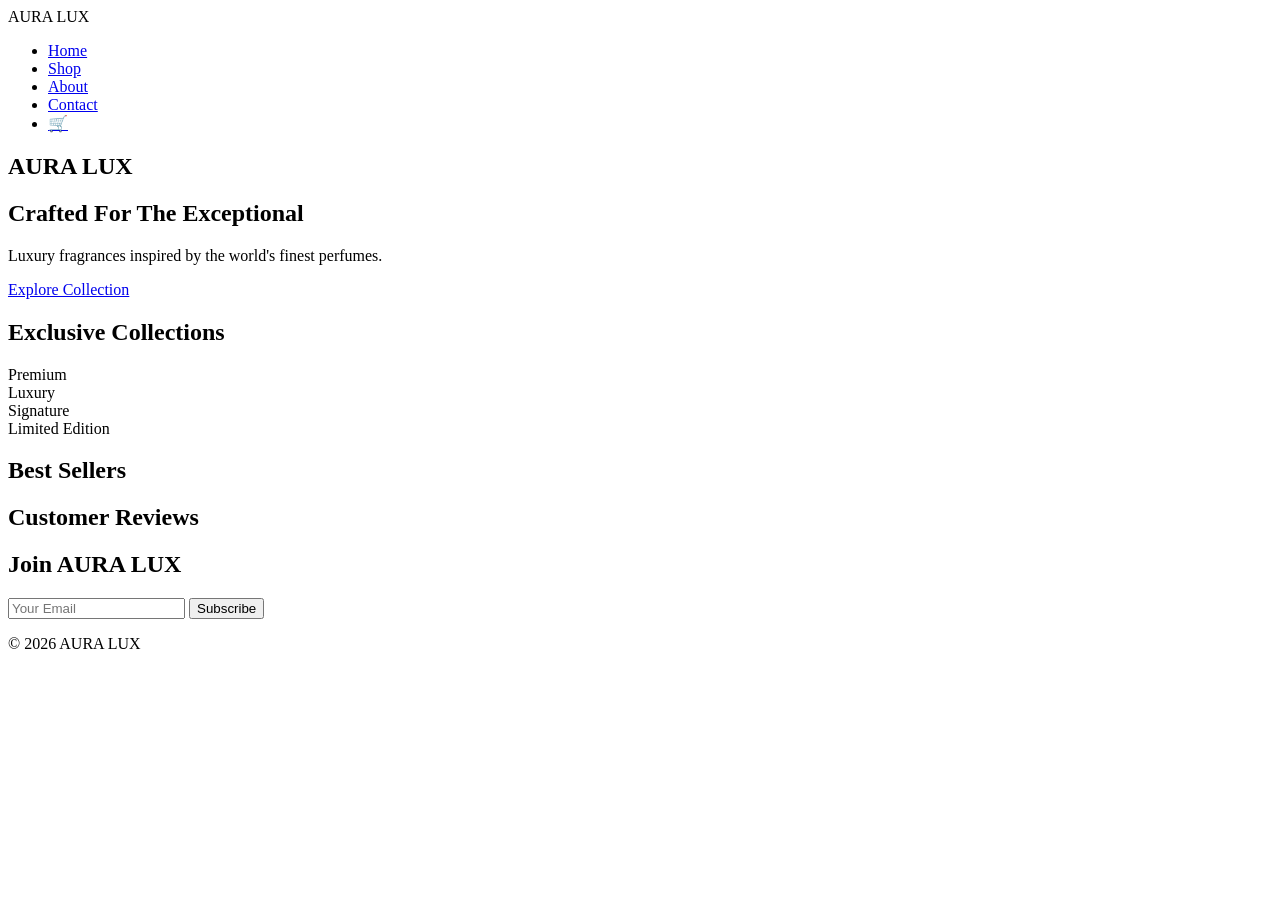
==== index.html @ 87972dbc "Update index.html" ====
<body>

<div id="loader"></div>

<header>
  <nav>
    <div class="logo">AURA <span>LUX</span></div>

    <ul>
      <li><a href="index.html">Home</a></li>
      <li><a href="shop.html">Shop</a></li>
      <li><a href="about.html">About</a></li>
      <li><a href="contact.html">Contact</a></li>
      <li><a href="cart.html">🛒</a></li>
    </ul>
  </nav>

  <section class="hero">

      <div class="hero-content">

          <h1>AURA LUX</h1>

          <h2>Crafted For The Exceptional</h2>

          <p>
              Luxury fragrances inspired by the world's finest perfumes.
          </p>

          <a href="shop.html" class="btn">
              Explore Collection
          </a>

      </div>

  </section>

</header>

<main>

<section class="collections">

<h2>Exclusive Collections</h2>

<div class="grid">

<div class="card">Premium</div>

<div class="card">Luxury</div>

<div class="card">Signature</div>

<div class="card">Limited Edition</div>

</div>

</section>

<section class="best">

<h2>Best Sellers</h2>

<div class="slider"></div>

</section>

<section class="reviews">

<h2>Customer Reviews</h2>

</section>

<section class="newsletter">

<h2>Join AURA LUX</h2>

<input type="email" placeholder="Your Email">

<button>Subscribe</button>

</section>

</main>

<footer>

<p>© 2026 AURA LUX</p>

</footer>

<script src="script.js"></script>

</body>
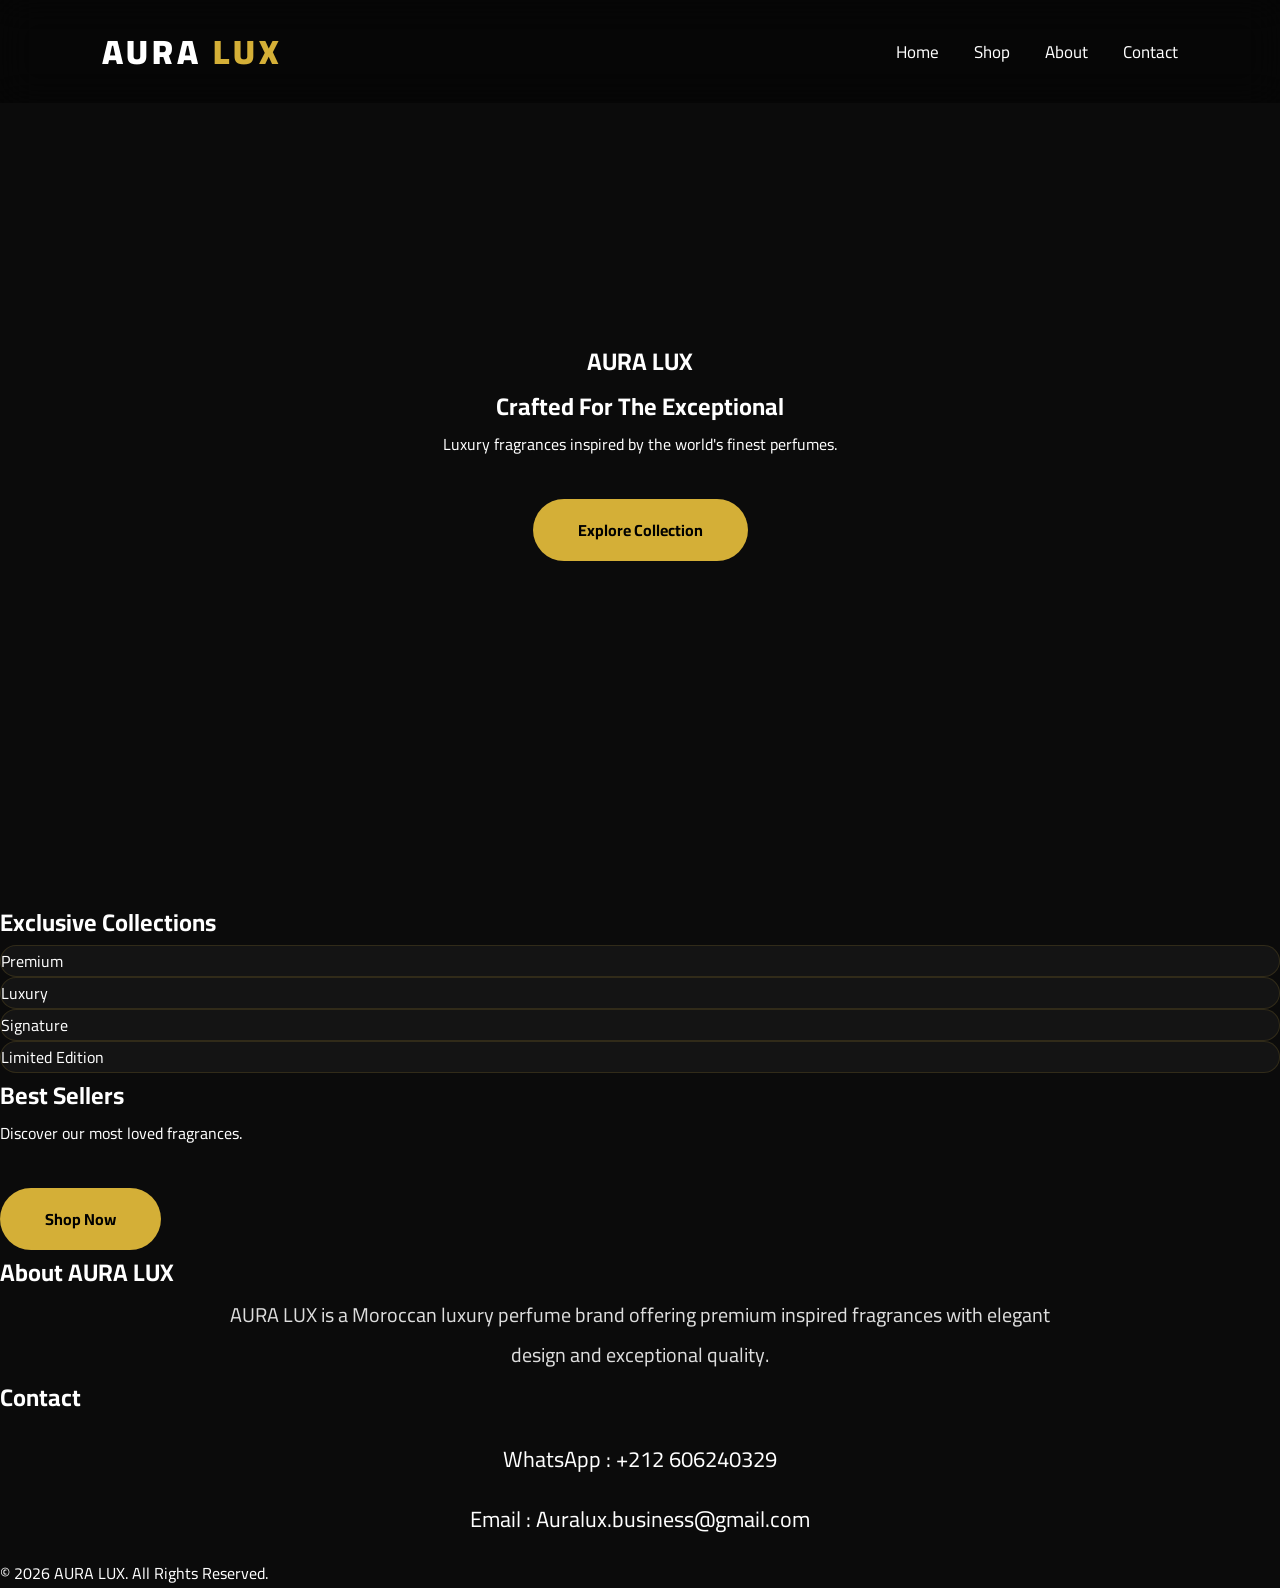
==== commit 048b5c2e: "Refactor index.html for improved layout and content Updated the structure and content of the index.h" ====
--- a/index.html
+++ b/index.html
@@ -1,39 +1,60 @@
+<!DOCTYPE html>
+<html lang="en">
+<head>
+<meta charset="UTF-8">
+<meta name="viewport" content="width=device-width, initial-scale=1.0">
+
+<title>AURA LUX</title>
+
+<link rel="preconnect" href="https://fonts.googleapis.com">
+<link rel="preconnect" href="https://fonts.gstatic.com" crossorigin>
+
+<link href="https://fonts.googleapis.com/css2?family=Cairo:wght@300;400;700;900&display=swap" rel="stylesheet">
+
+<link rel="stylesheet" href="style.css">
+
+</head>
+
 <body>
 
 <div id="loader"></div>
 
 <header>
-  <nav>
-    <div class="logo">AURA <span>LUX</span></div>
 
-    <ul>
-      <li><a href="index.html">Home</a></li>
-      <li><a href="shop.html">Shop</a></li>
-      <li><a href="about.html">About</a></li>
-      <li><a href="contact.html">Contact</a></li>
-      <li><a href="cart.html">🛒</a></li>
-    </ul>
-  </nav>
+<nav>
 
-  <section class="hero">
+<div class="logo">
+AURA <span>LUX</span>
+</div>
 
-      <div class="hero-content">
+<ul>
+<li><a href="index.html">Home</a></li>
+<li><a href="shop.html">Shop</a></li>
+<li><a href="#about">About</a></li>
+<li><a href="#contact">Contact</a></li>
+</ul>
 
-          <h1>AURA LUX</h1>
+</nav>
 
-          <h2>Crafted For The Exceptional</h2>
+<section class="hero">
 
-          <p>
-              Luxury fragrances inspired by the world's finest perfumes.
-          </p>
+<div class="hero-content">
 
-          <a href="shop.html" class="btn">
-              Explore Collection
-          </a>
+<h1>AURA LUX</h1>
 
-      </div>
+<h2>Crafted For The Exceptional</h2>
 
-  </section>
+<p>
+Luxury fragrances inspired by the world's finest perfumes.
+</p>
+
+<a href="shop.html" class="btn">
+Explore Collection
+</a>
+
+</div>
+
+</section>
 
 </header>
 
@@ -57,27 +78,37 @@
 
 </section>
 
-<section class="best">
+<section class="bestsellers">
 
 <h2>Best Sellers</h2>
 
-<div class="slider"></div>
+<p>
+Discover our most loved fragrances.
+</p>
+
+<a href="shop.html" class="btn">
+Shop Now
+</a>
 
 </section>
 
-<section class="reviews">
+<section id="about">
 
-<h2>Customer Reviews</h2>
+<h2>About AURA LUX</h2>
+
+<p>
+AURA LUX is a Moroccan luxury perfume brand offering premium inspired fragrances with elegant design and exceptional quality.
+</p>
 
 </section>
 
-<section class="newsletter">
+<section id="contact">
 
-<h2>Join AURA LUX</h2>
+<h2>Contact</h2>
 
-<input type="email" placeholder="Your Email">
+<p>WhatsApp : +212 606240329</p>
 
-<button>Subscribe</button>
+<p>Email : Auralux.business@gmail.com</p>
 
 </section>
 
@@ -85,10 +116,11 @@
 
 <footer>
 
-<p>© 2026 AURA LUX</p>
+<p>© 2026 AURA LUX. All Rights Reserved.</p>
 
 </footer>
 
 <script src="script.js"></script>
 
 </body>
+</html>
--- a/style.css
+++ b/style.css
@@ -0,0 +1,278 @@
+/* ===== AURA LUX ===== */
+
+*{
+margin:0;
+padding:0;
+box-sizing:border-box;
+scroll-behavior:smooth;
+}
+
+body{
+font-family:'Cairo',sans-serif;
+background:#0b0b0b;
+color:#fff;
+overflow-x:hidden;
+}
+
+/* NAVBAR */
+
+nav{
+position:fixed;
+top:0;
+left:0;
+width:100%;
+display:flex;
+justify-content:space-between;
+align-items:center;
+padding:20px 8%;
+background:rgba(0,0,0,.45);
+backdrop-filter:blur(18px);
+z-index:999;
+transition:.4s;
+}
+
+.logo{
+font-size:34px;
+font-weight:900;
+letter-spacing:4px;
+color:#fff;
+}
+
+.logo span{
+color:#D4AF37;
+}
+
+nav ul{
+display:flex;
+list-style:none;
+gap:35px;
+}
+
+nav ul li a{
+color:#fff;
+text-decoration:none;
+font-size:17px;
+transition:.3s;
+}
+
+nav ul li a:hover{
+color:#D4AF37;
+}
+
+/* HERO */
+
+.hero{
+height:100vh;
+background:url("images/banner.jpg") center center/cover no-repeat;
+display:flex;
+justify-content:center;
+align-items:center;
+text-align:center;
+position:relative;
+}
+
+.overlay{
+position:absolute;
+top:0;
+left:0;
+width:100%;
+height:100%;
+background:linear-gradient(rgba(0,0,0,.35),rgba(0,0,0,.75));
+}
+
+.content{
+position:relative;
+z-index:2;
+padding:20px;
+}
+
+.content h1{
+font-size:90px;
+color:#D4AF37;
+letter-spacing:8px;
+margin-bottom:20px;
+text-shadow:0 0 20px rgba(212,175,55,.5);
+}
+
+.content h2{
+font-size:40px;
+margin-bottom:20px;
+font-weight:700;
+}
+
+.content p{
+font-size:21px;
+max-width:700px;
+margin:auto;
+line-height:1.8;
+color:#ddd;
+}
+
+.btn{
+display:inline-block;
+margin-top:40px;
+padding:16px 45px;
+background:#D4AF37;
+color:#000;
+text-decoration:none;
+font-weight:bold;
+border-radius:50px;
+transition:.4s;
+}
+
+.btn:hover{
+transform:translateY(-6px);
+box-shadow:0 0 30px #D4AF37;
+}
+/* ===== SECTIONS ===== */
+
+.section{
+padding:100px 8%;
+}
+
+.section h2{
+text-align:center;
+font-size:45px;
+margin-bottom:60px;
+color:#D4AF37;
+letter-spacing:2px;
+}
+
+/* ===== PRODUCTS ===== */
+
+.products{
+display:grid;
+grid-template-columns:repeat(auto-fit,minmax(280px,1fr));
+gap:30px;
+}
+
+.card{
+background:#141414;
+border-radius:20px;
+overflow:hidden;
+border:1px solid rgba(212,175,55,.15);
+transition:.4s;
+}
+
+.card:hover{
+transform:translateY(-12px);
+border-color:#D4AF37;
+box-shadow:0 20px 40px rgba(212,175,55,.25);
+}
+
+.card img{
+width:100%;
+height:320px;
+object-fit:cover;
+transition:.5s;
+}
+
+.card:hover img{
+transform:scale(1.08);
+}
+
+.card h3{
+padding:20px;
+font-size:24px;
+color:#D4AF37;
+}
+
+.card p{
+padding:0 20px 25px;
+color:#ccc;
+line-height:1.7;
+}
+
+/* ===== ABOUT ===== */
+
+#about p{
+max-width:850px;
+margin:auto;
+text-align:center;
+font-size:20px;
+line-height:2;
+color:#ddd;
+}
+
+/* ===== CONTACT ===== */
+
+#contact p{
+text-align:center;
+font-size:22px;
+margin:18px 0;
+}
+
+/* ===== FOOTER ===== */
+
+.footer{
+background:#000;
+padding:60px 20px;
+text-align:center;
+}
+
+.footer h2{
+color:#D4AF37;
+margin-bottom:30px;
+}
+
+.footer a{
+color:#fff;
+text-decoration:none;
+transition:.3s;
+}
+
+.footer a:hover{
+color:#D4AF37;
+}
+
+.footer p{
+margin:12px 0;
+color:#aaa;
+}
+
+/* ===== MOBILE ===== */
+
+@media(max-width:768px){
+
+nav{
+padding:15px 5%;
+}
+
+nav ul{
+gap:15px;
+}
+
+.logo{
+font-size:24px;
+}
+
+.content h1{
+font-size:52px;
+letter-spacing:4px;
+}
+
+.content h2{
+font-size:26px;
+}
+
+.content p{
+font-size:17px;
+}
+
+.btn{
+padding:14px 30px;
+}
+
+.section{
+padding:70px 5%;
+}
+
+.section h2{
+font-size:32px;
+}
+
+.card img{
+height:250px;
+}
+
+}
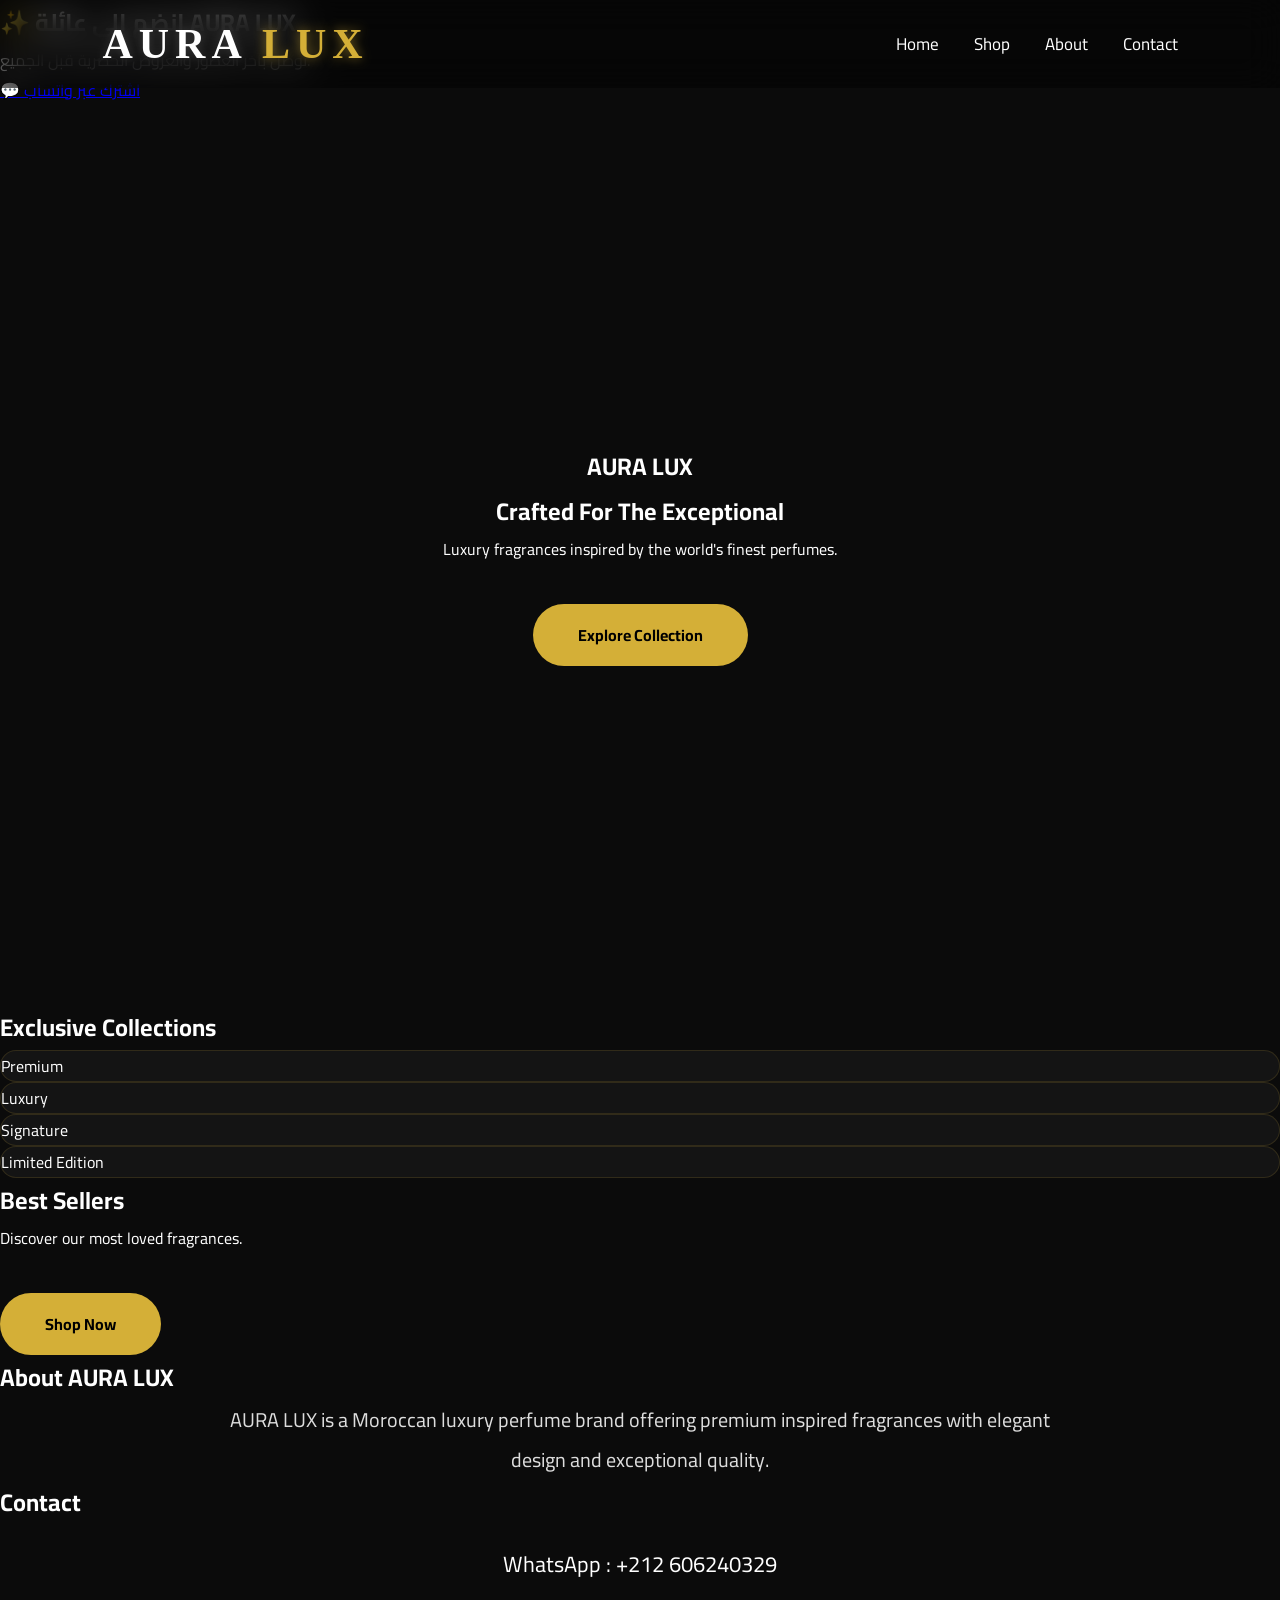
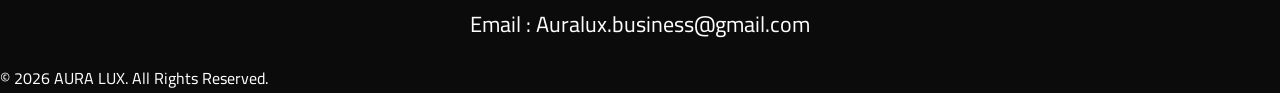
==== commit 32f2fdcb: "Update index.html" ====
--- a/index.html
+++ b/index.html
@@ -18,7 +18,18 @@
 <body>
 
 <div id="loader"></div>
+<section class="newsletter">
+  <div class="newsletter-box">
+    <h2>✨ انضم إلى عائلة AURA LUX</h2>
+    <p>
+      توصل بآخر العطور والعروض الحصرية قبل الجميع.
+    </p>
 
+    <a href="https://wa.me/212606240329" class="newsletter-btn">
+      💬 اشترك عبر واتساب
+    </a>
+  </div>
+</section>
 <header>
 
 <nav>
--- a/style.css
+++ b/style.css
@@ -32,14 +32,18 @@
 }
 
 .logo{
-font-size:34px;
-font-weight:900;
-letter-spacing:4px;
-color:#fff;
+    font-family: "Georgia", "Times New Roman", serif;
+    font-size: 42px;
+    font-weight: 700;
+    letter-spacing: 6px;
+    color: #ffffff;
+    text-transform: uppercase;
+    text-shadow: 0 0 10px rgba(255,255,255,.15);
 }
 
 .logo span{
-color:#D4AF37;
+    color: #D4AF37;
+    text-shadow: 0 0 12px rgba(212,175,55,.6);
 }
 
 nav ul{
@@ -276,3 +280,51 @@
 }
 
 }
+/* ===== FEATURES ===== */
+
+.features{
+    padding:70px 20px;
+    background:#111;
+    text-align:center;
+}
+
+.features h2{
+    color:#FFD700;
+    font-size:34px;
+    margin-bottom:40px;
+}
+
+.features-grid{
+    display:grid;
+    grid-template-columns:repeat(auto-fit,minmax(230px,1fr));
+    gap:25px;
+    max-width:1100px;
+    margin:auto;
+}
+
+.feature-box{
+    background:linear-gradient(145deg,#1b1b1b,#111);
+    border:1px solid rgba(255,215,0,.25);
+    border-radius:18px;
+    padding:30px 20px;
+    transition:.35s;
+    box-shadow:0 0 15px rgba(255,215,0,.08);
+}
+
+.feature-box:hover{
+    transform:translateY(-10px);
+    border-color:#FFD700;
+    box-shadow:0 0 30px rgba(255,215,0,.35);
+}
+
+.feature-box h3{
+    color:#FFD700;
+    font-size:24px;
+    margin-bottom:15px;
+}
+
+.feature-box p{
+    color:#ddd;
+    line-height:1.8;
+    font-size:16px;
+}
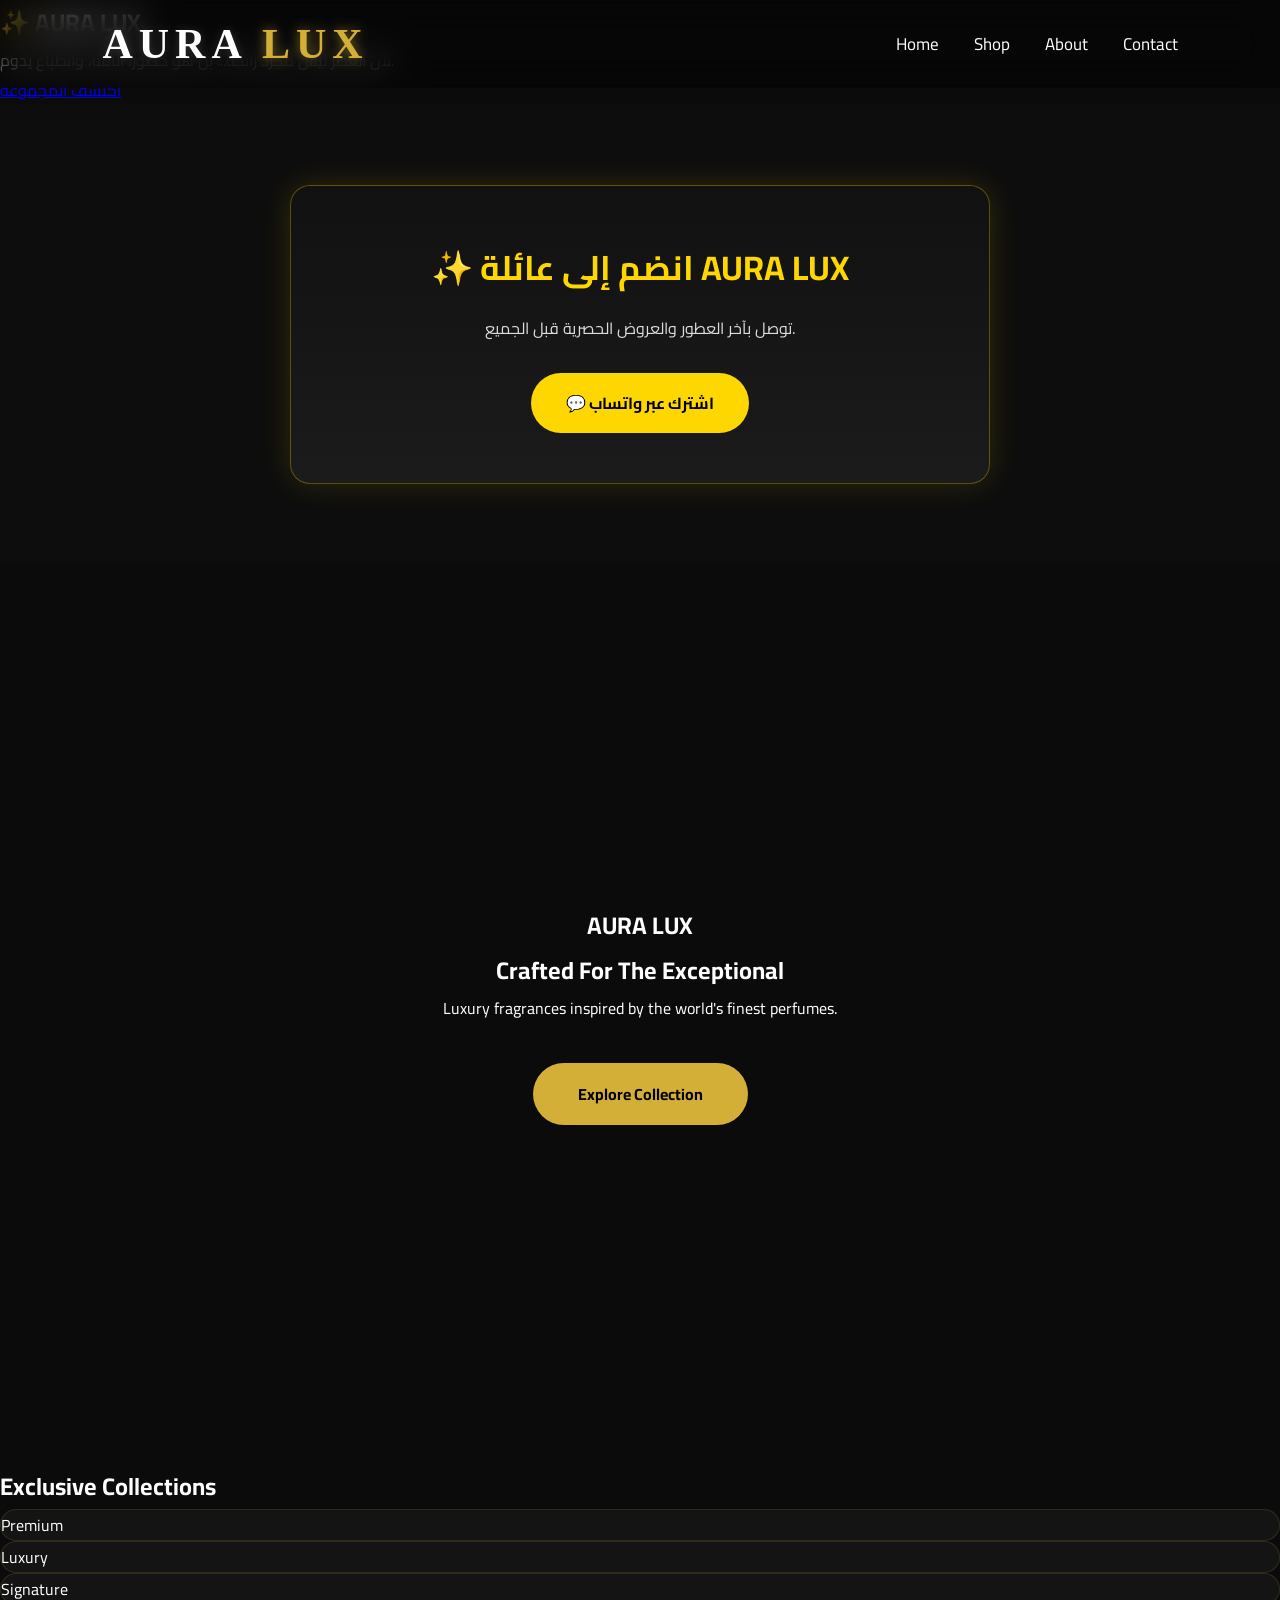
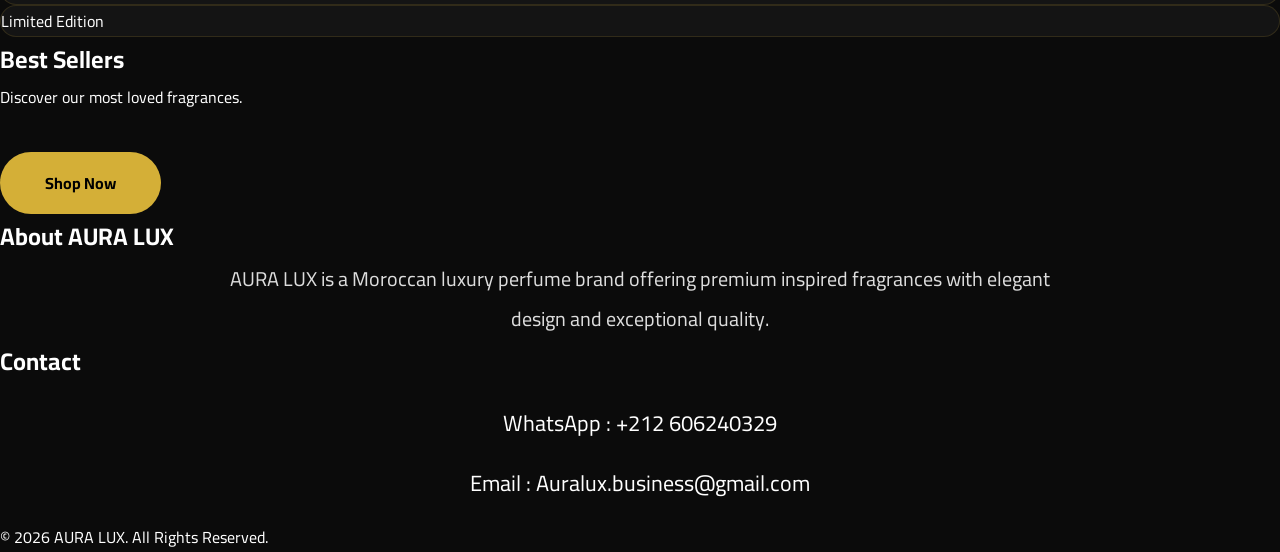
==== commit cea22b43: "Add luxury banner section to index.html Added a luxury banner section with Arabic text and a button." ====
--- a/index.html
+++ b/index.html
@@ -16,7 +16,19 @@
 </head>
 
 <body>
+<section class="luxury-banner">
+    <div class="banner-content">
+        <h2>✨ AURA LUX</h2>
+        <p>
+            لأن العطر ليس مجرد رائحة...
+            بل هو حضور، أناقة، وانطباع يدوم.
+        </p>
 
+        <a href="shop.html" class="banner-btn">
+            اكتشف المجموعة
+        </a>
+    </div>
+</section>
 <div id="loader"></div>
 <section class="newsletter">
   <div class="newsletter-box">
--- a/style.css
+++ b/style.css
@@ -328,3 +328,46 @@
     line-height:1.8;
     font-size:16px;
 }
+.newsletter{
+    padding:80px 20px;
+    background:#0d0d0d;
+    text-align:center;
+}
+
+.newsletter-box{
+    max-width:700px;
+    margin:auto;
+    padding:50px 30px;
+    border:1px solid rgba(255,215,0,.3);
+    border-radius:20px;
+    background:linear-gradient(180deg,#111,#1b1b1b);
+    box-shadow:0 0 30px rgba(255,215,0,.15);
+}
+
+.newsletter h2{
+    color:#FFD700;
+    font-size:34px;
+    margin-bottom:15px;
+}
+
+.newsletter p{
+    color:#ddd;
+    line-height:1.8;
+    margin-bottom:30px;
+}
+
+.newsletter-btn{
+    display:inline-block;
+    background:#FFD700;
+    color:#000;
+    padding:15px 35px;
+    border-radius:50px;
+    text-decoration:none;
+    font-weight:bold;
+    transition:.3s;
+}
+
+.newsletter-btn:hover{
+    transform:translateY(-4px);
+    box-shadow:0 10px 30px rgba(255,215,0,.4);
+}
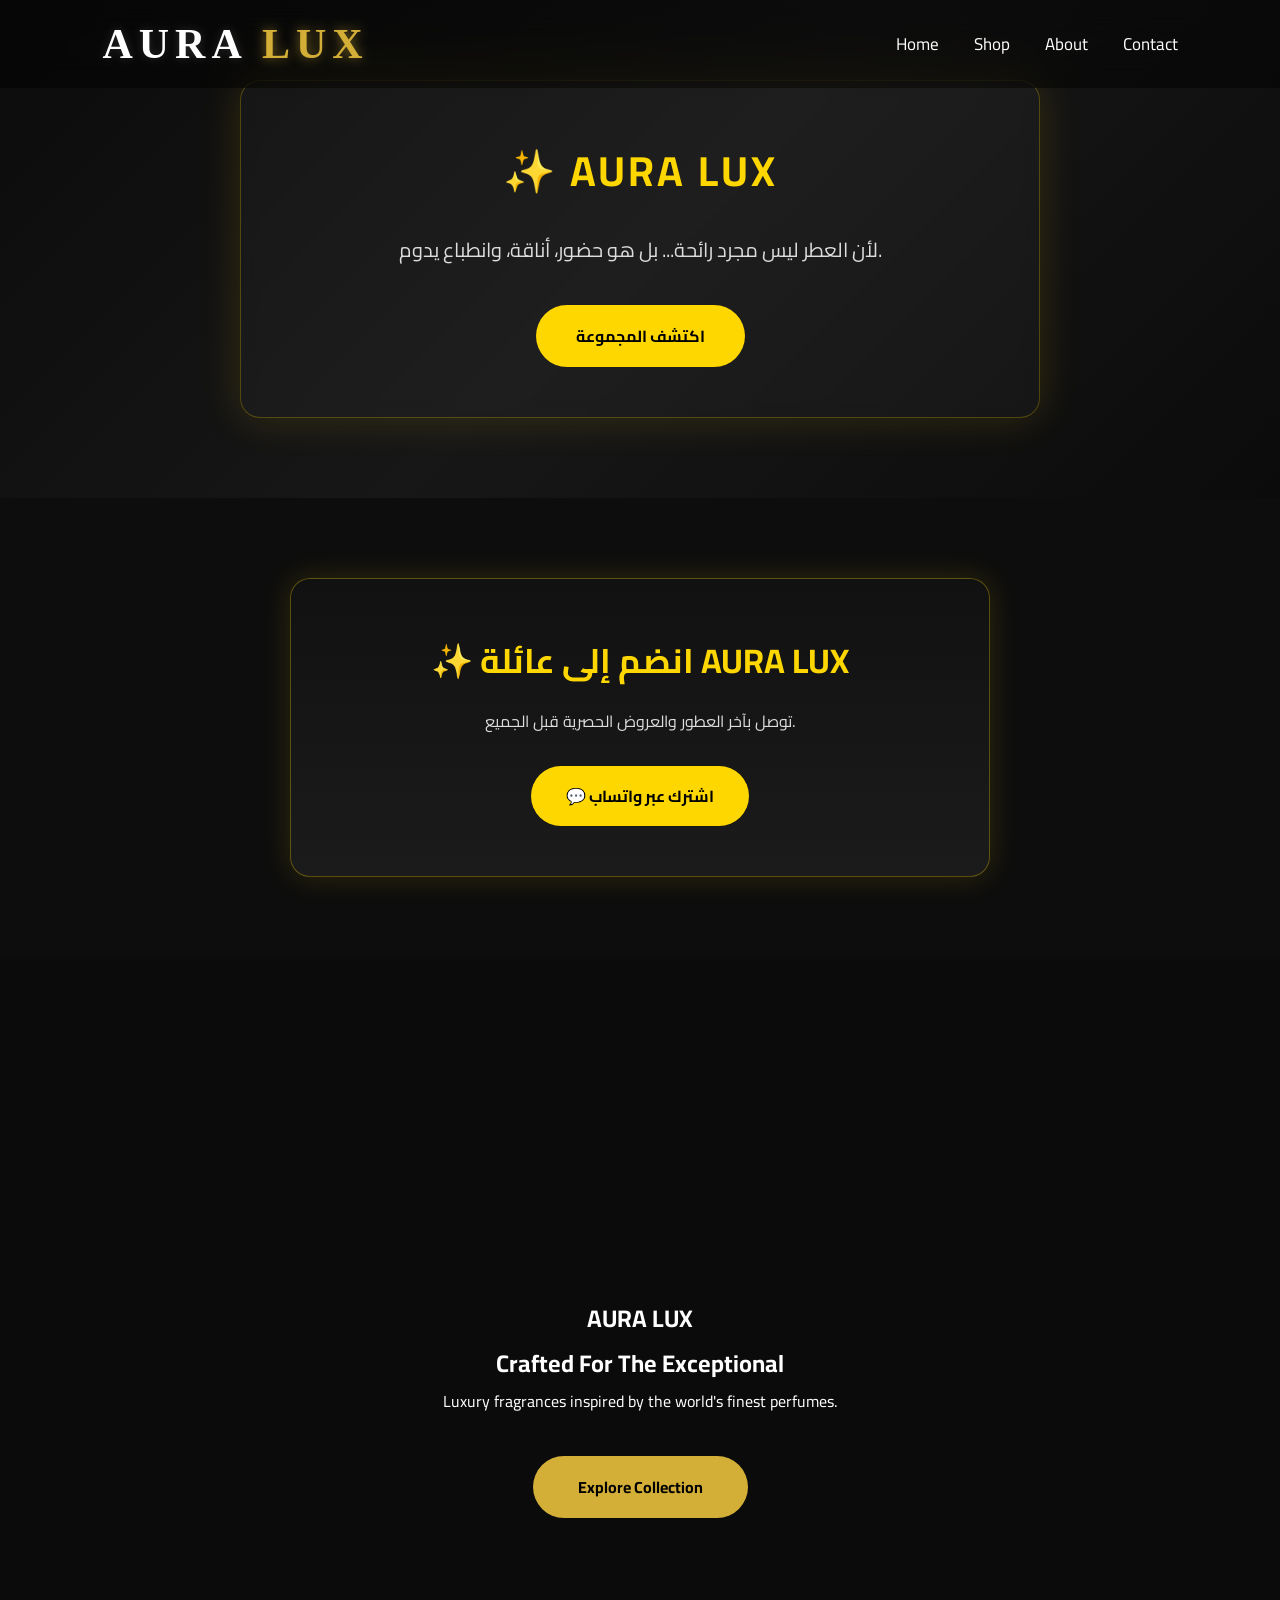
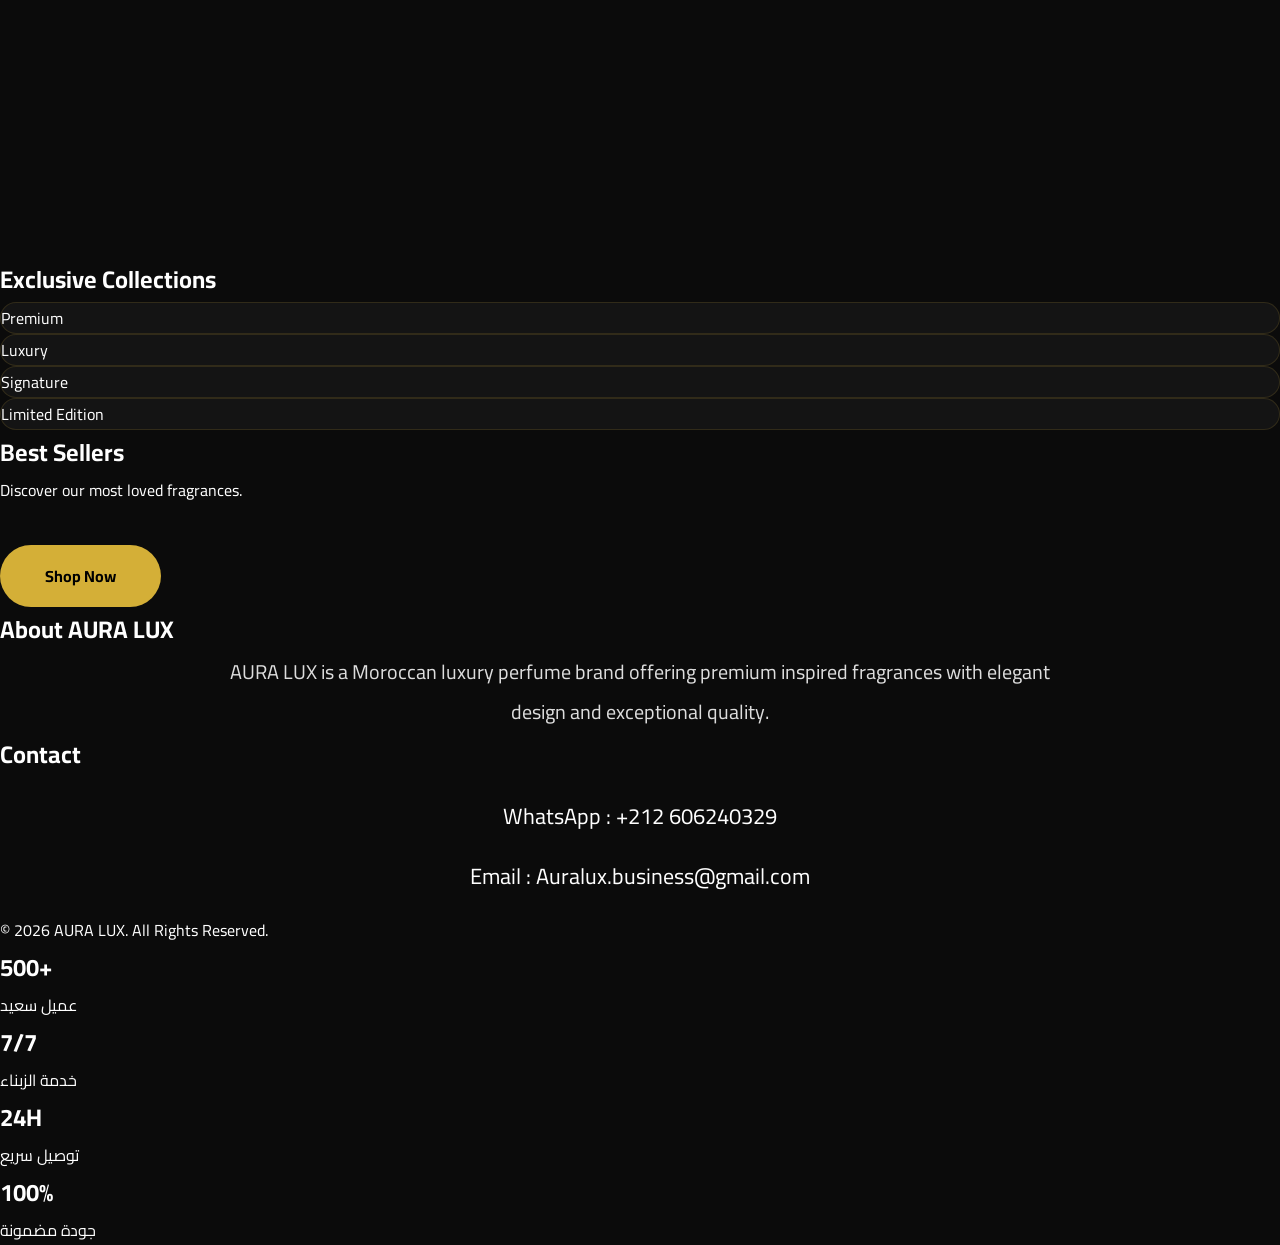
==== commit 1f823ea5: "Add statistics section to index.html" ====
--- a/index.html
+++ b/index.html
@@ -144,6 +144,28 @@
 </footer>
 
 <script src="script.js"></script>
+<section class="stats">
 
+    <div class="stat-box">
+        <h2>500+</h2>
+        <p>عميل سعيد</p>
+    </div>
+
+    <div class="stat-box">
+        <h2>7/7</h2>
+        <p>خدمة الزبناء</p>
+    </div>
+
+    <div class="stat-box">
+        <h2>24H</h2>
+        <p>توصيل سريع</p>
+    </div>
+
+    <div class="stat-box">
+        <h2>100%</h2>
+        <p>جودة مضمونة</p>
+    </div>
+
+</section>
 </body>
 </html>
--- a/style.css
+++ b/style.css
@@ -371,3 +371,52 @@
     transform:translateY(-4px);
     box-shadow:0 10px 30px rgba(255,215,0,.4);
 }
+/* ===== Luxury Banner ===== */
+
+.luxury-banner{
+    padding:80px 20px;
+    background:linear-gradient(135deg,#0b0b0b,#171717,#0b0b0b);
+    text-align:center;
+}
+
+.banner-content{
+    max-width:800px;
+    margin:auto;
+    padding:50px 30px;
+    border:1px solid rgba(255,215,0,.25);
+    border-radius:20px;
+    background:rgba(255,255,255,.03);
+    backdrop-filter:blur(8px);
+    box-shadow:0 0 40px rgba(255,215,0,.15);
+}
+
+.banner-content h2{
+    color:#FFD700;
+    font-size:42px;
+    margin-bottom:20px;
+    letter-spacing:3px;
+}
+
+.banner-content p{
+    color:#ddd;
+    font-size:20px;
+    line-height:2;
+    margin-bottom:35px;
+}
+
+.banner-btn{
+    display:inline-block;
+    padding:16px 40px;
+    background:#FFD700;
+    color:#000;
+    text-decoration:none;
+    border-radius:40px;
+    font-weight:bold;
+    transition:.3s;
+}
+
+.banner-btn:hover{
+    background:#fff;
+    transform:translateY(-4px);
+    box-shadow:0 10px 25px rgba(255,215,0,.35);
+}
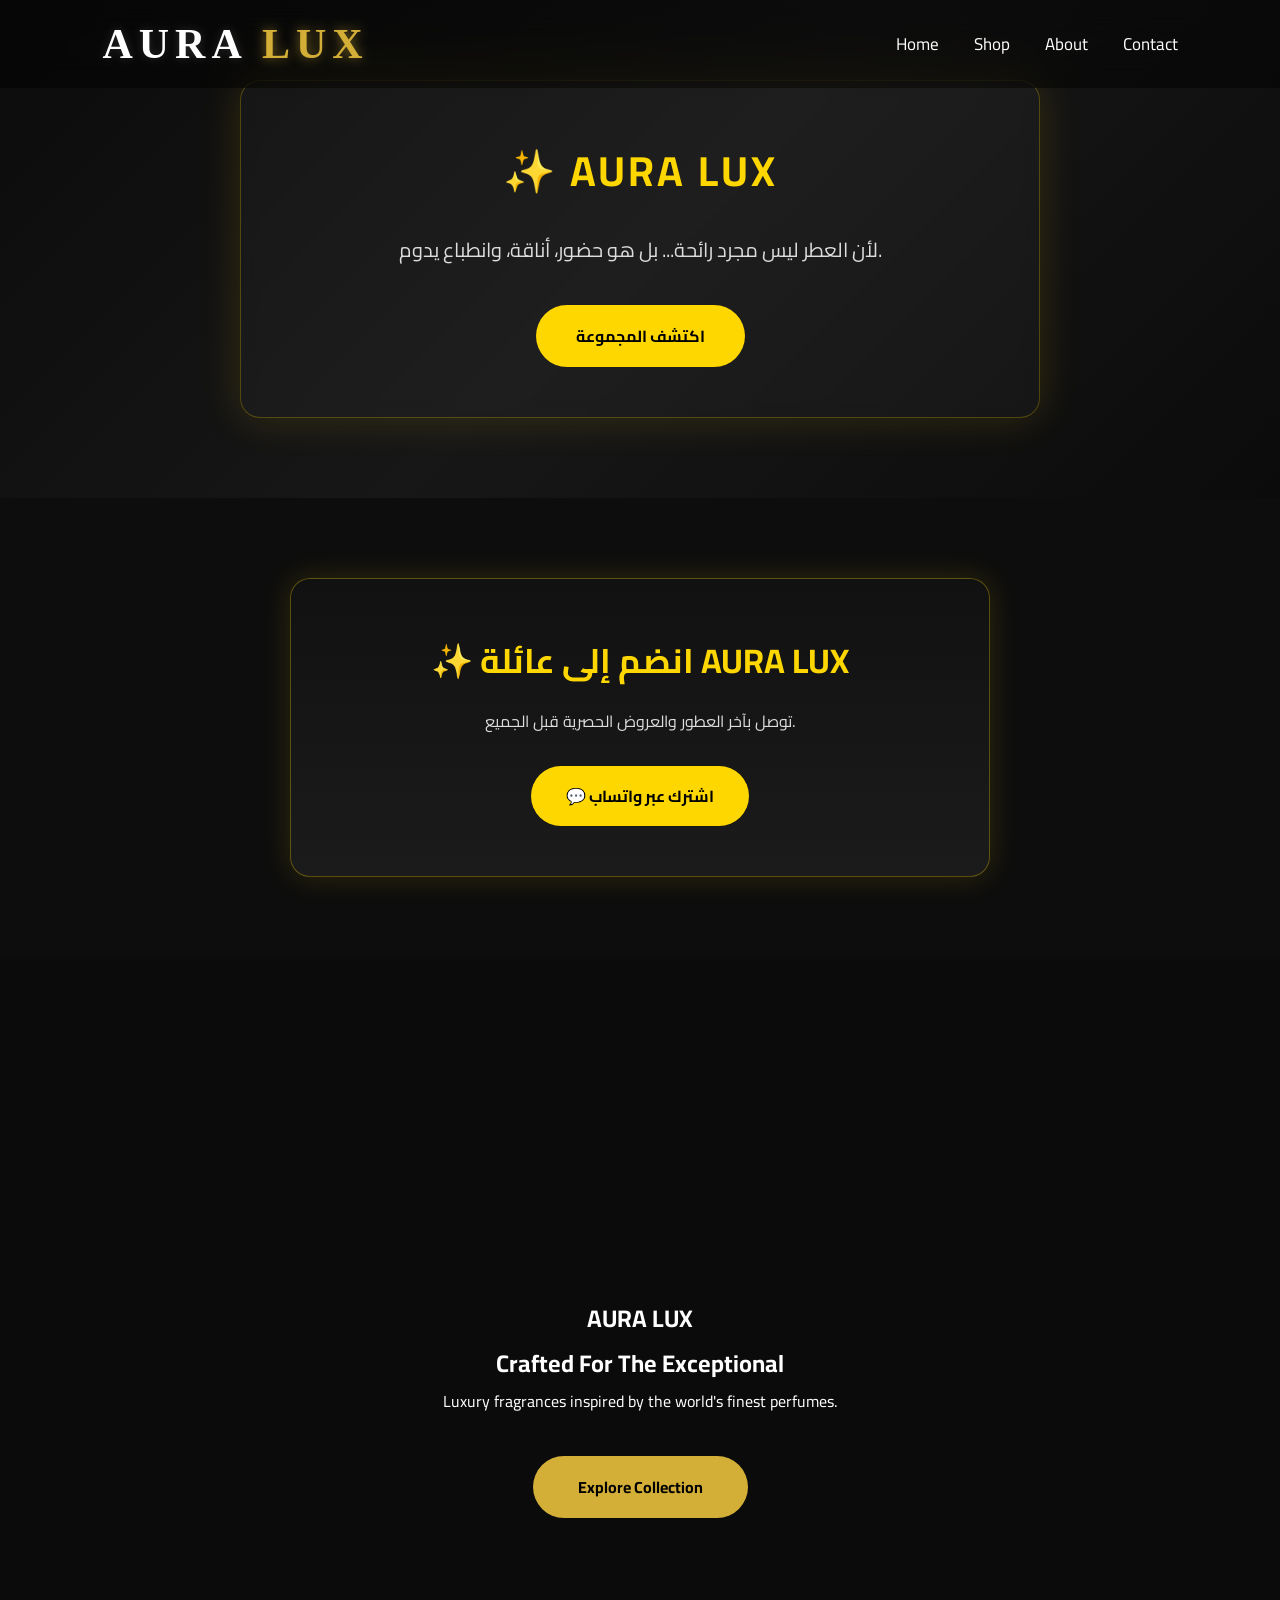
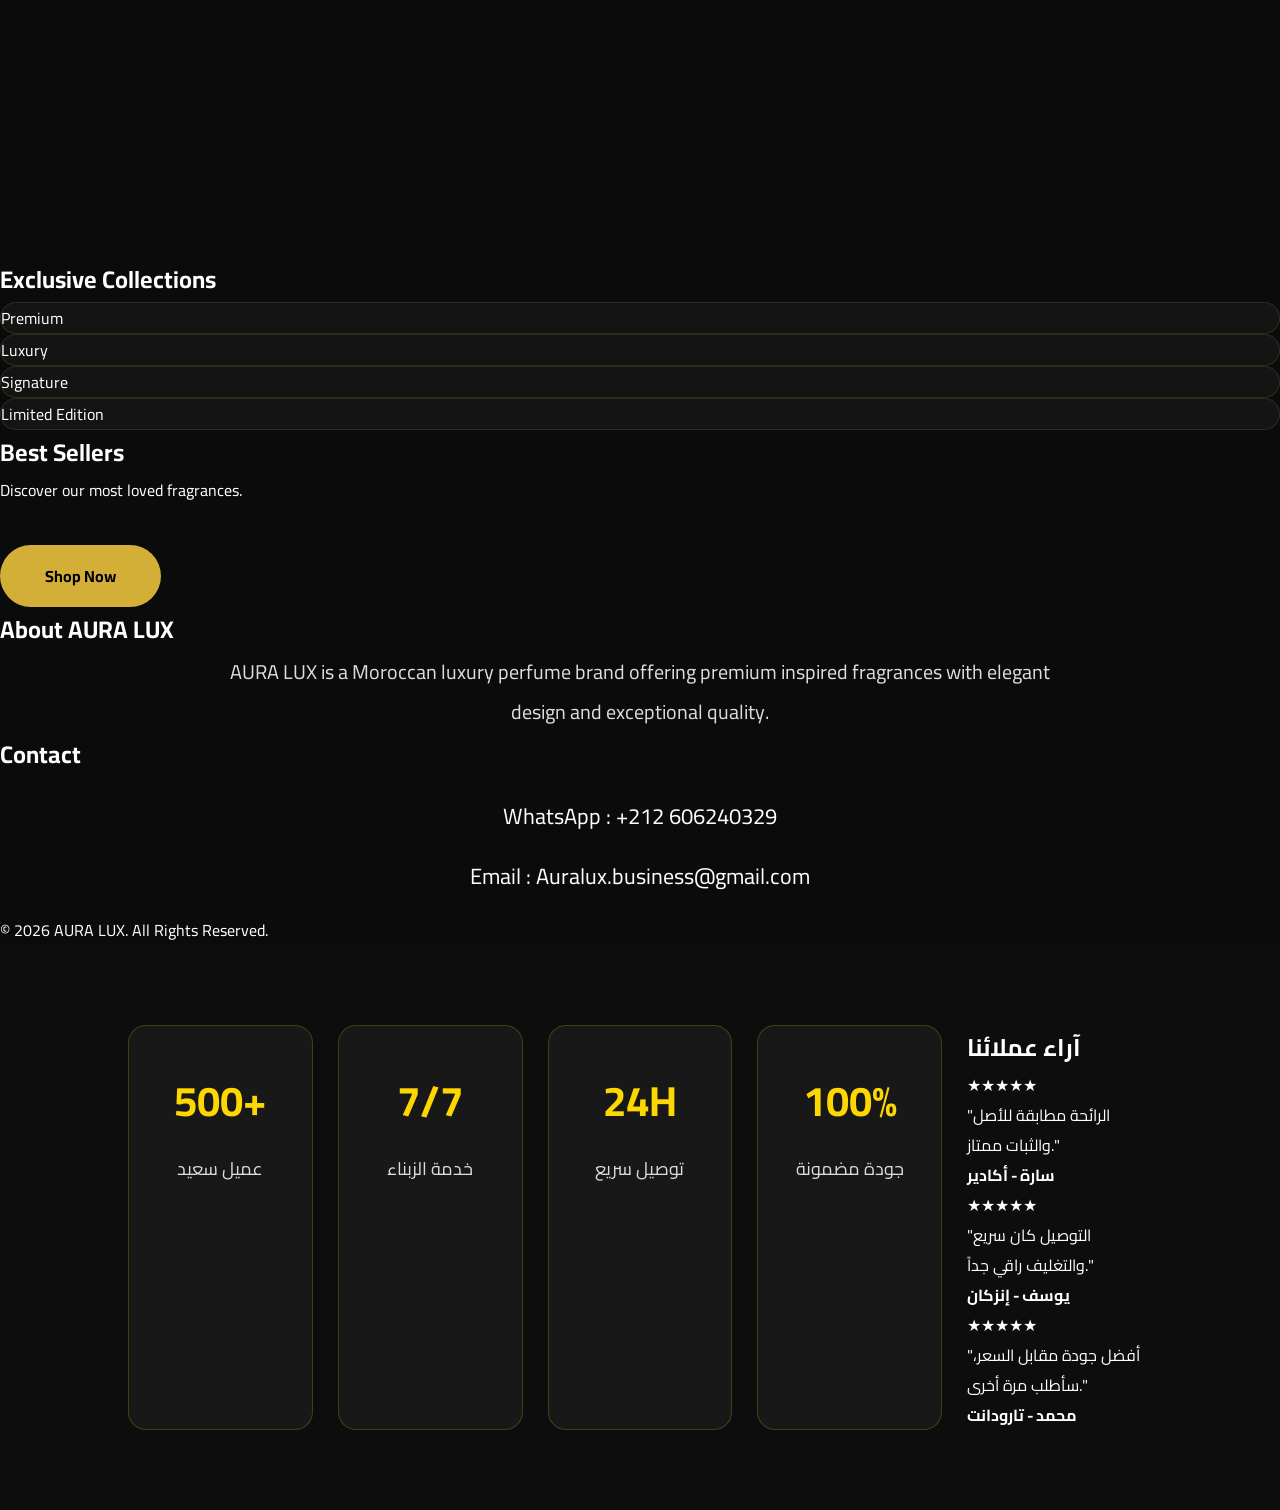
==== commit aedb2e9a: "Update index.html" ====
--- a/index.html
+++ b/index.html
@@ -165,6 +165,31 @@
         <h2>100%</h2>
         <p>جودة مضمونة</p>
     </div>
+<section class="reviews">
+
+<h2>آراء عملائنا</h2>
+
+<div class="reviews-grid">
+
+<div class="review-card">
+★★★★★
+<p>"الرائحة مطابقة للأصل والثبات ممتاز."</p>
+<h4>سارة - أكادير</h4>
+</div>
+
+<div class="review-card">
+★★★★★
+<p>"التوصيل كان سريع والتغليف راقي جداً."</p>
+<h4>يوسف - إنزكان</h4>
+</div>
+
+<div class="review-card">
+★★★★★
+<p>"أفضل جودة مقابل السعر، سأطلب مرة أخرى."</p>
+<h4>محمد - تارودانت</h4>
+</div>
+
+</div>
 
 </section>
 </body>
--- a/style.css
+++ b/style.css
@@ -420,3 +420,39 @@
     transform:translateY(-4px);
     box-shadow:0 10px 25px rgba(255,215,0,.35);
 }
+/* ===== Stats Section ===== */
+
+.stats{
+    display:grid;
+    grid-template-columns:repeat(auto-fit,minmax(180px,1fr));
+    gap:25px;
+    padding:80px 10%;
+    background:#0d0d0d;
+}
+
+.stat-box{
+    background:#181818;
+    border:1px solid rgba(255,215,0,.2);
+    border-radius:18px;
+    padding:35px 20px;
+    text-align:center;
+    transition:.3s;
+}
+
+.stat-box:hover{
+    transform:translateY(-8px);
+    border-color:#FFD700;
+    box-shadow:0 0 25px rgba(255,215,0,.35);
+}
+
+.stat-box h2{
+    color:#FFD700;
+    font-size:42px;
+    margin-bottom:12px;
+}
+
+.stat-box p{
+    color:#ddd;
+    font-size:18px;
+    margin:0;
+}
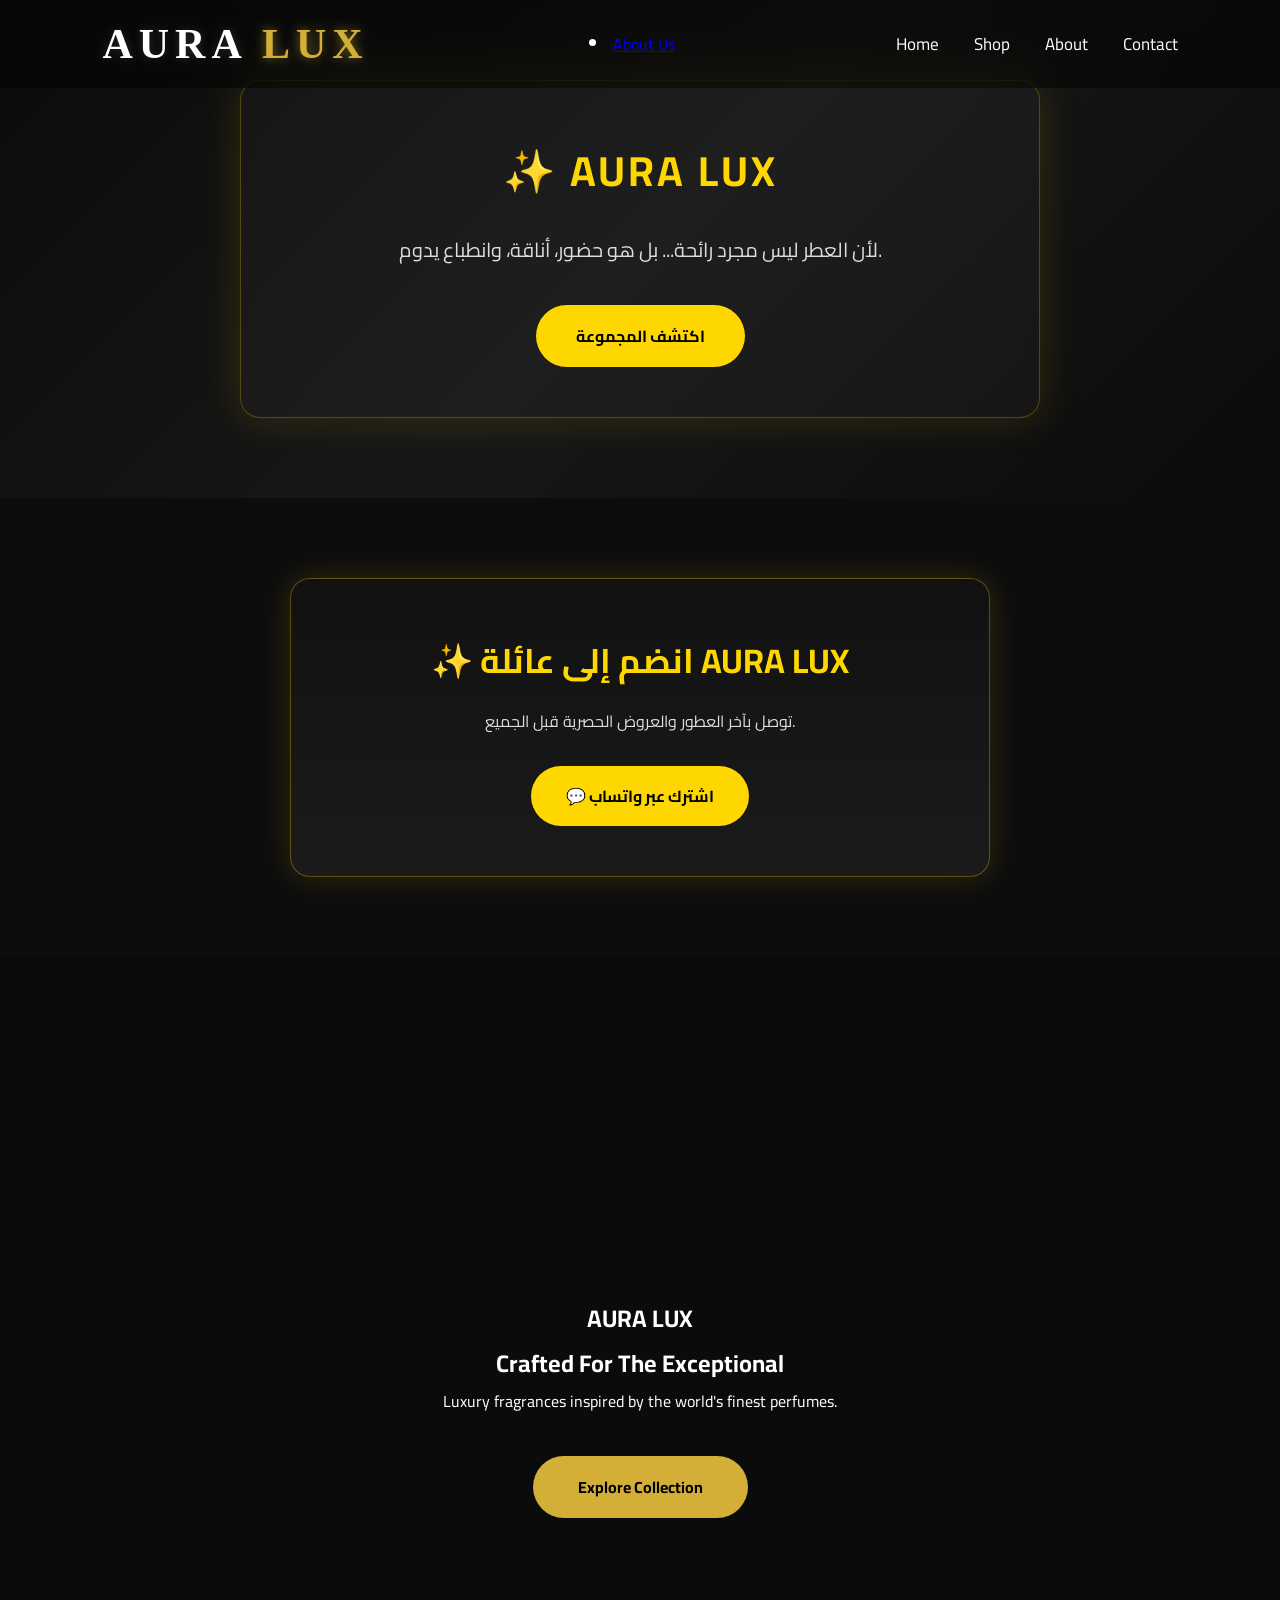
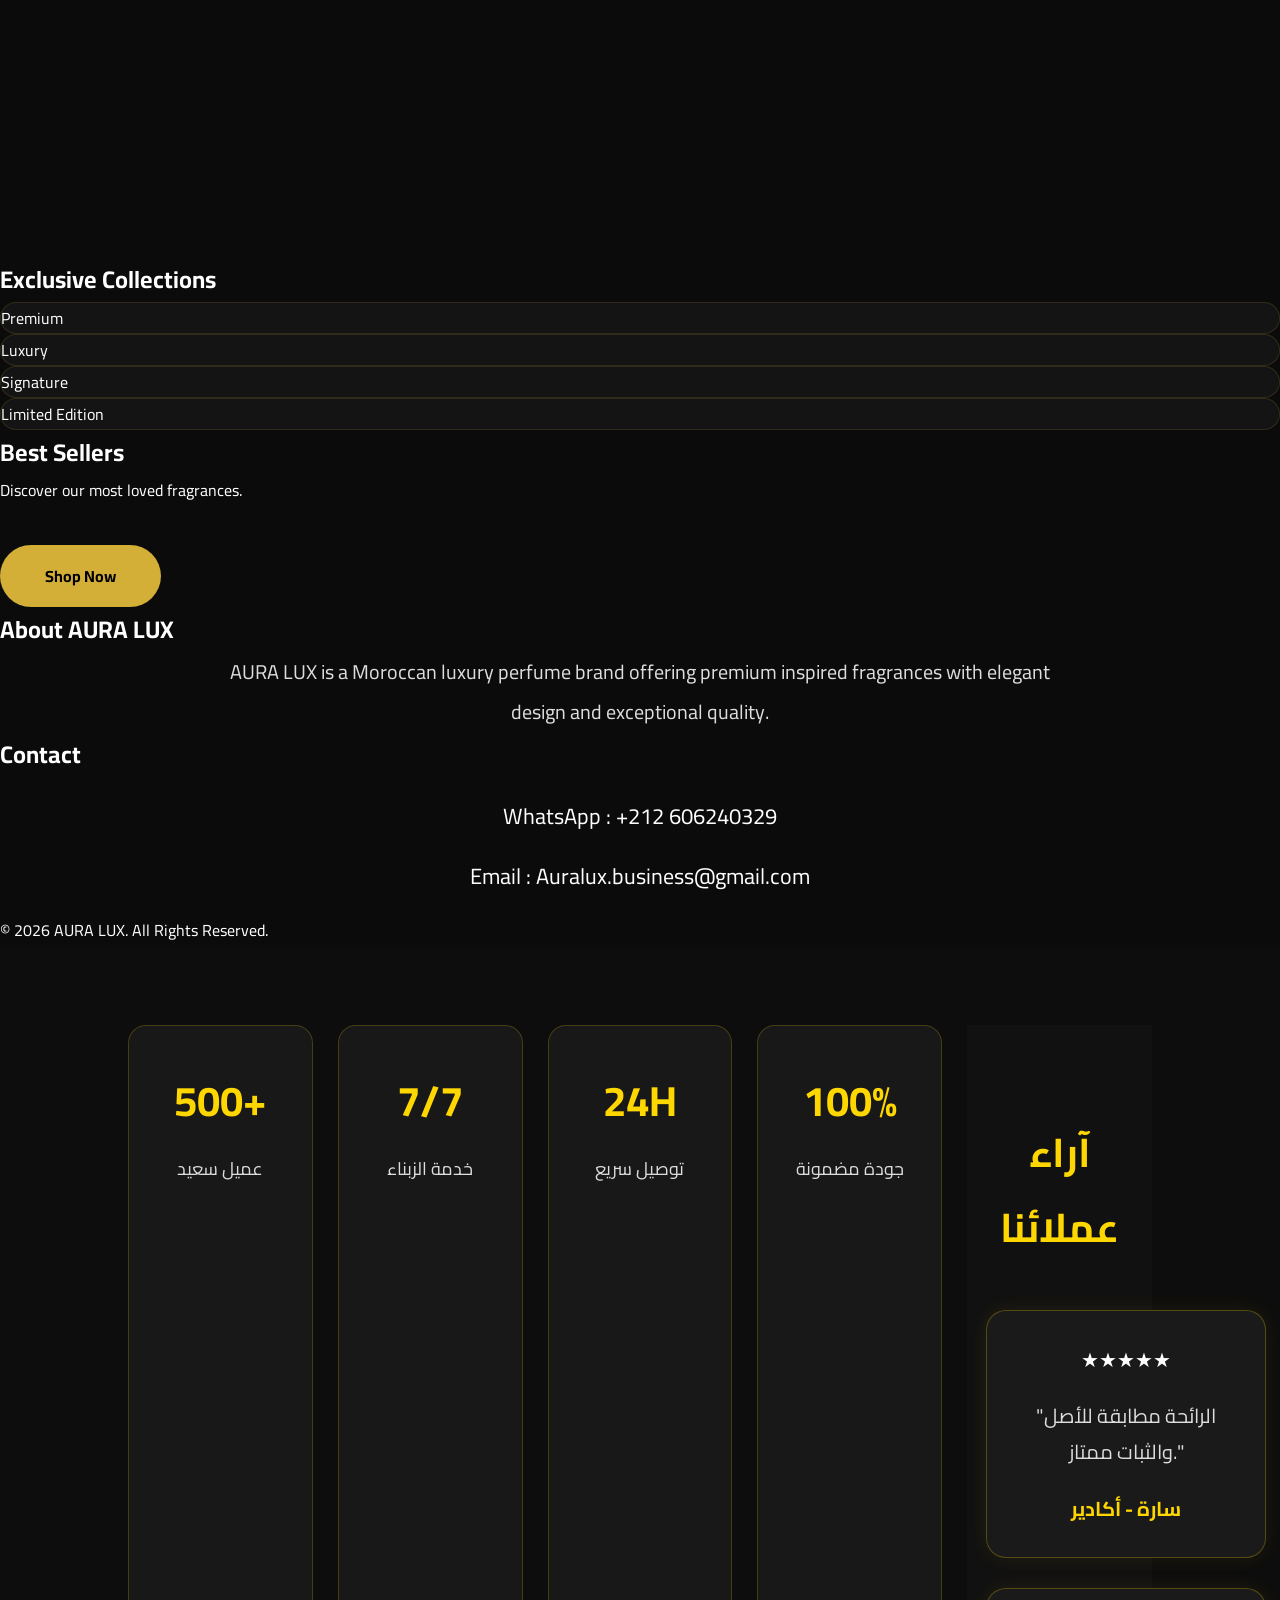
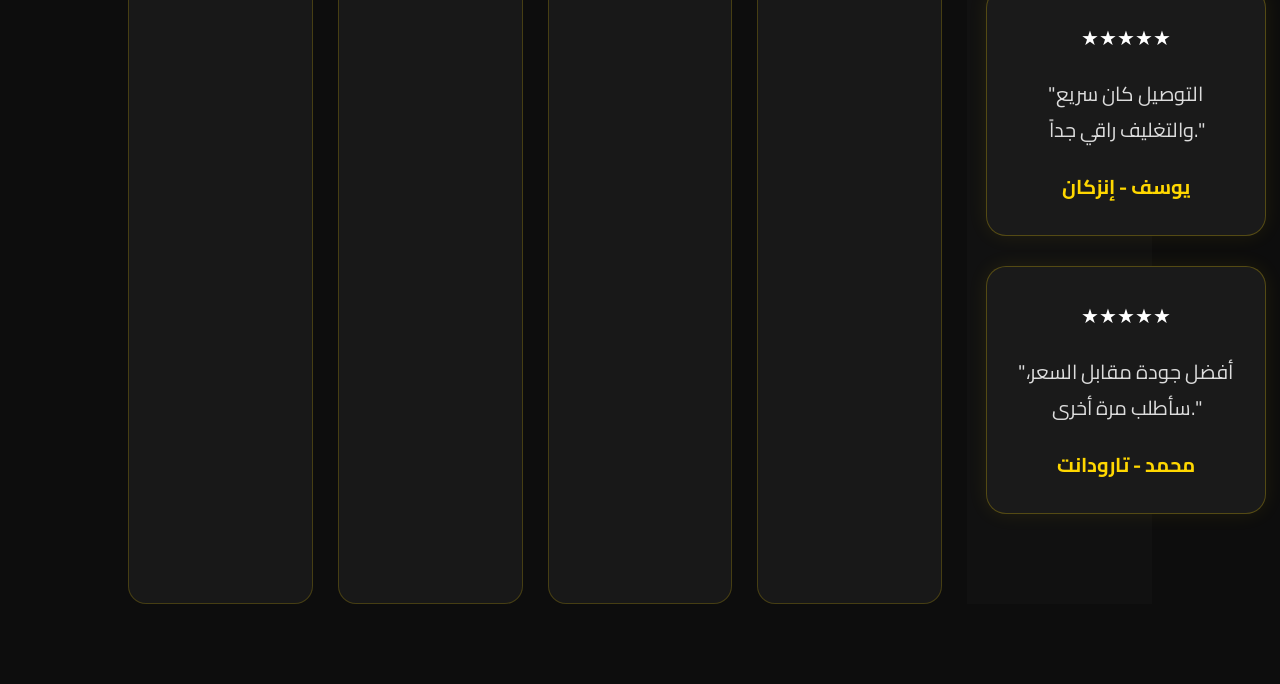
==== commit 7d12ce8f: "Add About Us link to navigation menu" ====
--- a/index.html
+++ b/index.html
@@ -49,7 +49,7 @@
 <div class="logo">
 AURA <span>LUX</span>
 </div>
-
+<li><a href="about.html">About Us</a></li>
 <ul>
 <li><a href="index.html">Home</a></li>
 <li><a href="shop.html">Shop</a></li>
--- a/style.css
+++ b/style.css
@@ -456,3 +456,49 @@
     font-size:18px;
     margin:0;
 }
+/* ===== Reviews ===== */
+
+.reviews{
+    padding:90px 10%;
+    background:#111;
+    text-align:center;
+}
+
+.reviews h2{
+    color:#FFD700;
+    font-size:40px;
+    margin-bottom:45px;
+}
+
+.reviews-grid{
+    display:grid;
+    grid-template-columns:repeat(auto-fit,minmax(280px,1fr));
+    gap:30px;
+}
+
+.review-card{
+    background:#1a1a1a;
+    border:1px solid rgba(255,215,0,.25);
+    border-radius:20px;
+    padding:30px;
+    color:#fff;
+    font-size:20px;
+    transition:.3s;
+    box-shadow:0 0 20px rgba(255,215,0,.08);
+}
+
+.review-card:hover{
+    transform:translateY(-10px);
+    border-color:#FFD700;
+    box-shadow:0 0 30px rgba(255,215,0,.3);
+}
+
+.review-card p{
+    color:#ddd;
+    margin:20px 0;
+    line-height:1.8;
+}
+
+.review-card h4{
+    color:#FFD700;
+}
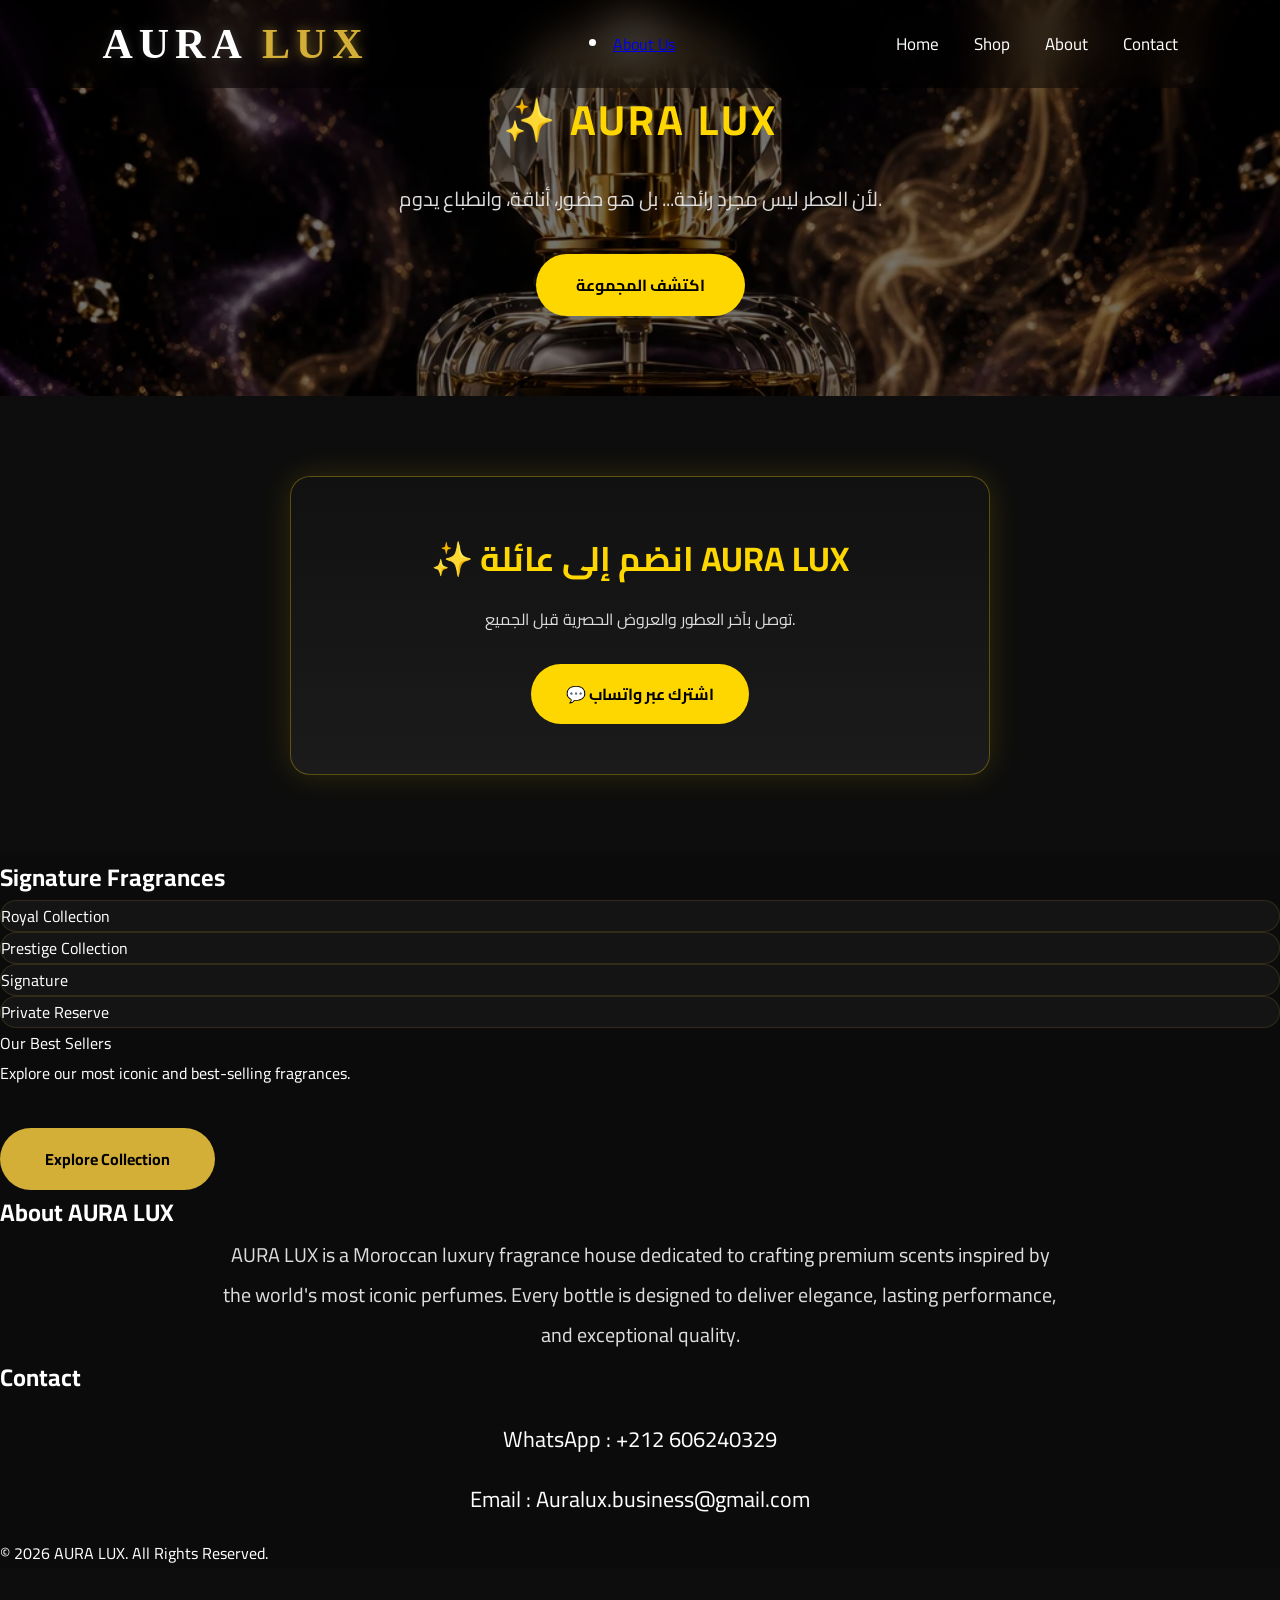
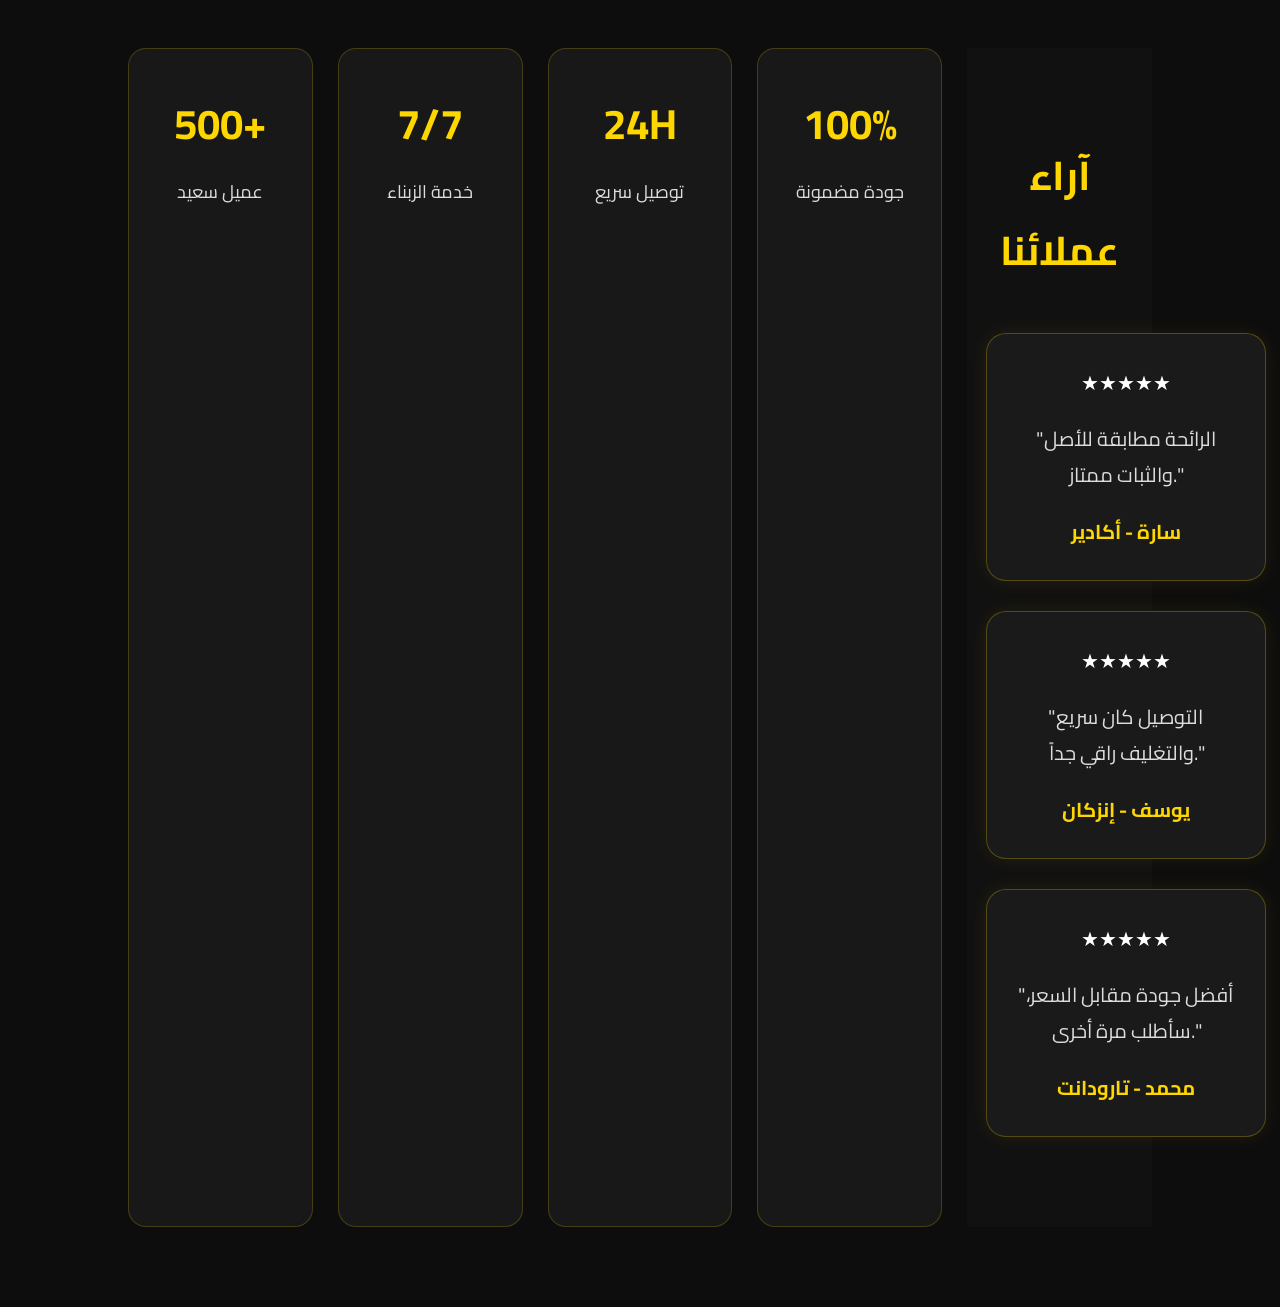
==== commit 0201584e: "Revise content and structure in index.html Updated headings, paragraphs, and button texts for better" ====
--- a/index.html
+++ b/index.html
@@ -59,43 +59,23 @@
 
 </nav>
 
-<section class="hero">
-
-<div class="hero-content">
-
-<h1>AURA LUX</h1>
-
-<h2>Crafted For The Exceptional</h2>
-
-<p>
-Luxury fragrances inspired by the world's finest perfumes.
-</p>
-
-<a href="shop.html" class="btn">
-Explore Collection
-</a>
-
-</div>
-
-</section>
-
 </header>
 
 <main>
 
 <section class="collections">
 
-<h2>Exclusive Collections</h2>
 
+<h2>Signature Fragrances</h2>
 <div class="grid">
 
-<div class="card">Premium</div>
+<div class="card">Royal Collection</div>
 
-<div class="card">Luxury</div>
+<div class="card">Prestige Collection</div>
 
 <div class="card">Signature</div>
 
-<div class="card">Limited Edition</div>
+<div class="card">Private Reserve</div>
 
 </div>
 
@@ -103,14 +83,14 @@
 
 <section class="bestsellers">
 
-<h2>Best Sellers</h2>
+<h2O>Our Best Sellers</h2>
 
 <p>
-Discover our most loved fragrances.
+Explore our most iconic and best-selling fragrances.
 </p>
 
 <a href="shop.html" class="btn">
-Shop Now
+Explore Collection
 </a>
 
 </section>
@@ -120,7 +100,7 @@
 <h2>About AURA LUX</h2>
 
 <p>
-AURA LUX is a Moroccan luxury perfume brand offering premium inspired fragrances with elegant design and exceptional quality.
+   AURA LUX is a Moroccan luxury fragrance house dedicated to crafting premium scents inspired by the world's most iconic perfumes. Every bottle is designed to deliver elegance, lasting performance, and exceptional quality. 
 </p>
 
 </section>
--- a/style.css
+++ b/style.css
@@ -65,17 +65,20 @@
 
 /* HERO */
 
+
+
 .hero{
-height:100vh;
-background:url("images/banner.jpg") center center/cover no-repeat;
-display:flex;
-justify-content:center;
-align-items:center;
-text-align:center;
-position:relative;
-}
-
-.overlay{
+    height:100vh;
+    min-height:700px;
+    background: url("hero.JPG") center center/cover no-repeat;
+    display:flex;
+    justify-content:center;
+    align-items:center;
+    text-align:center;
+    position:relative;
+    overflow:hidden;
+}
+.voerlay{
 position:absolute;
 top:0;
 left:0;
@@ -375,8 +378,11 @@
 
 .luxury-banner{
     padding:80px 20px;
-    background:linear-gradient(135deg,#0b0b0b,#171717,#0b0b0b);
+    background:
+        linear-gradient(rgba(0,0,0,.55), rgba(0,0,0,.55)),
+        url("hero.JPG") center center/cover no-repeat;
     text-align:center;
+}
 }
 
 .banner-content{
@@ -502,3 +508,15 @@
 .review-card h4{
     color:#FFD700;
 }
+/* Scroll Animation */
+
+.reveal{
+opacity:0;
+transform:translateY(80px);
+transition:all 1s ease;
+}
+
+.reveal.active{
+opacity:1;
+transform:translateY(0);
+}
